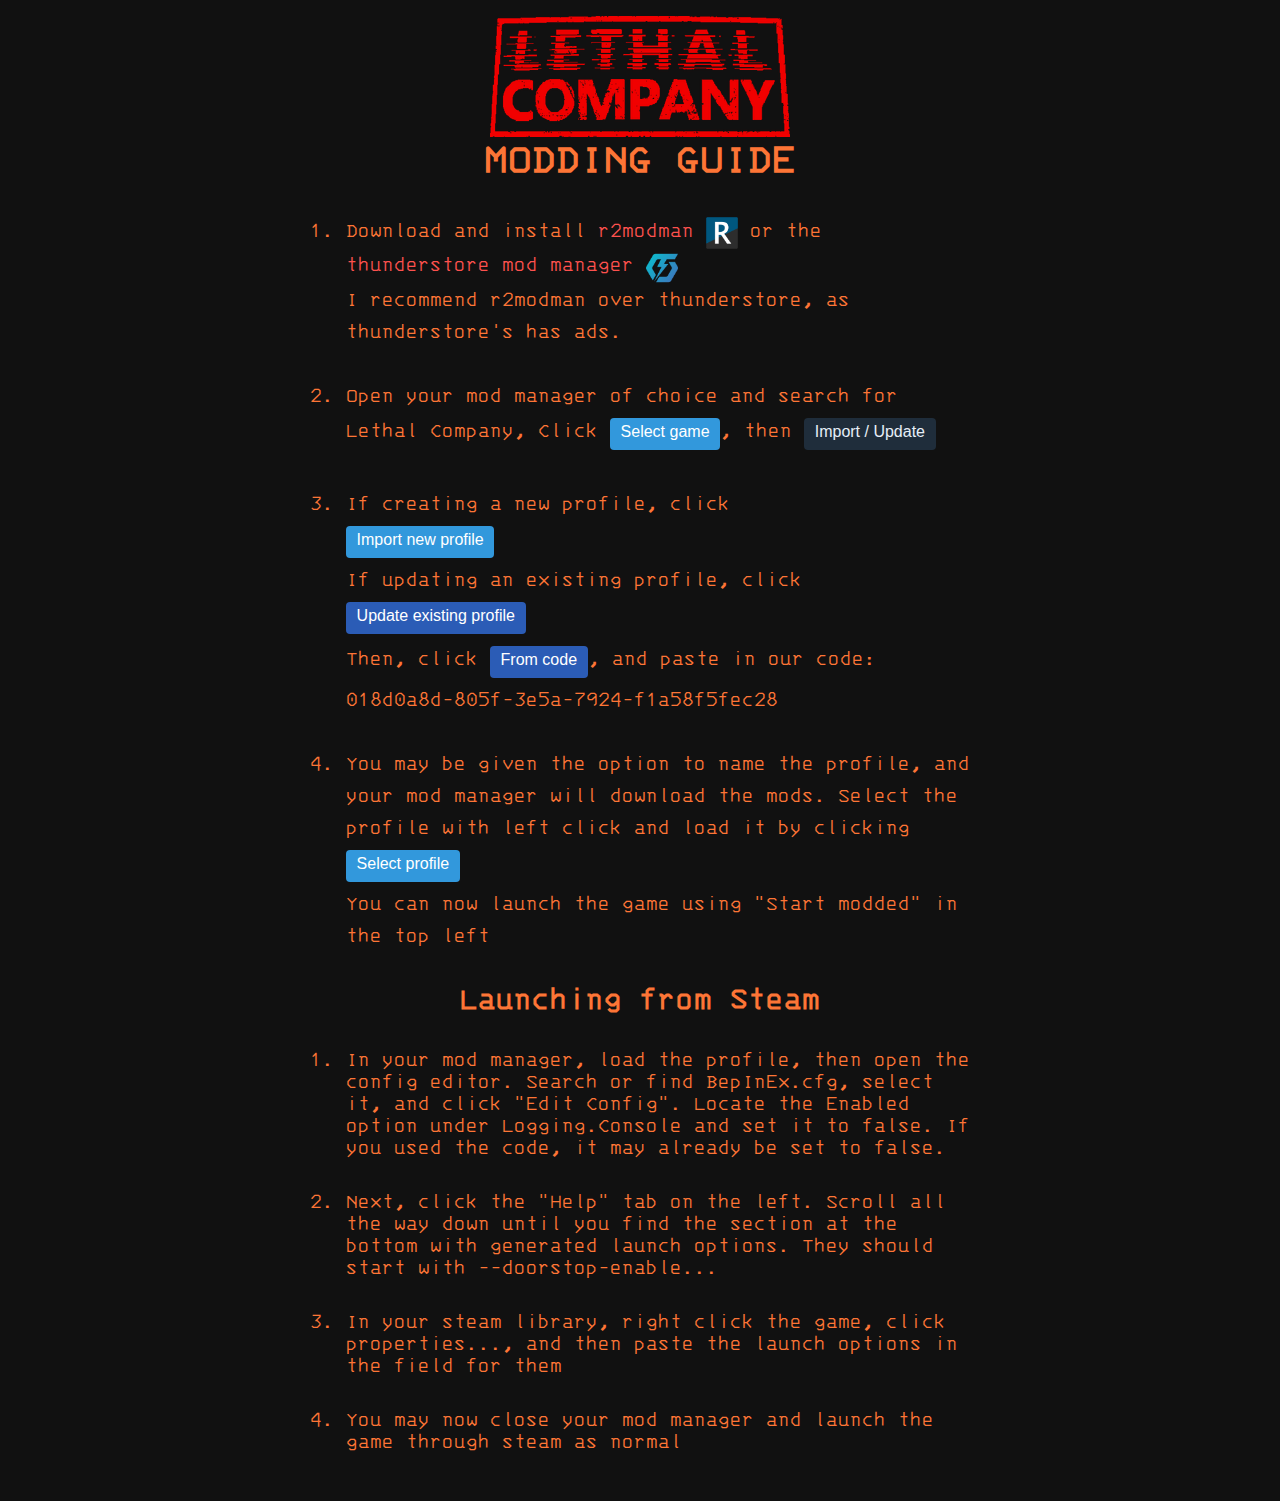
==== lethal-company.html @ e0412936 "This commit will be automatically published" ====
<!DOCTYPE html>
<html lang="en">

<head>
    <meta charset="UTF-8">
    <meta name="viewport" content="width=device-width, initial-scale=1" />
    <meta name="robots" content="noindex">
    <title id="title">Lethal Company Modding Guide</title>
    <meta property="og:title" content="Lethal Company Modding Guide" />
    <meta property="og:site_name" content="Tona Days" />
    <meta name="description" content="A quick & simple guide to mod lethal company" />
    <meta property="og:description" content="A quick & simple guide to mod lethal company" />
    <meta content="https://tonadays.github.io/assets/games/lethal-company.png" property="og:image" />
    <meta name="theme-color" content="#FE0701" />
    <link rel="stylesheet" href="dark" id="theme">
    <link rel="stylesheet" href="./styles.css" />
    <link rel="stylesheet" href="./center-content.css" />
    <style>
        @font-face {
            font-family: "IBM 3270";
            src:
                local("IBM 3270"),
                url("./assets/fonts/3270/3270-Regular.woff") format("woff");
        }

        :root {
            --background-color: #111;
            --font-size: 22px;
            --font: "IBM 3270", ui-monospace, Consolas, SFMono-Regular, "SF Mono", Menlo, "Liberation Mono", monospace;
            --lethal-red: #FE0701;
            --lethal-orange: #FE6600;
            --text-color: #FD7536;
            --anchor-color: #fd514e;
            --visited-anchor-color: #fd4eab;
        }

        #header {
            display: flex;
            flex-direction: column;
            justify-content: center;
            align-items: center;
            gap: 2px;
        }

        #header h1 {
            margin: 0;
        }

        .icon {
            display: inline-block;
            max-width: 2rem;
            max-height: 2rem;
            vertical-align: middle;
        }

        ol>li>div {
            line-height: 2rem;
        }

        li {
            margin: 2rem 0;
        }

        .example-button {
            /* Ripped straight from r2modman */
            background-color: rgb(31, 45, 59);
            border-color: rgb(58, 73, 88);
            border-width: 1px;
            color: rgb(230, 239, 248);
            /* cursor: pointer; */
            user-select: none;
            justify-content: center;
            text-align: center;
            white-space: nowrap;
            line-height: 1.5;
            align-items: center;
            border: 1px solid transparent;
            border-radius: 4px;
            box-shadow: none;
            font-family: BlinkMacSystemFont, -apple-system, Segoe UI, Roboto, Oxygen, Ubuntu, Cantarell, Fira Sans, Droid Sans, Helvetica Neue, Helvetica, Arial, sans-serif;
            /* Tweaked */
            display: inline-block;
            /* vertical-align: middle; */
            margin-top: 6px;
            margin-bottom: 6px;
            font-size: 1rem;
            height: 2rem;
            padding-bottom: 0.1rem;
            padding-left: 0.6em;
            padding-right: 0.6em;
            padding-top: 0.1rem;
        }

        .example-button.filled {
            background-color: #3298dc;
            color: #fff;
        }
        
        .example-button.primary {
            background-color: #2b5cb6;
            color: #fff;
        }
    </style>
</head>

<body>
    <div id="main" class="content">
        <div id="header">
            <img src="./assets/lethal/Lethal_Company_Header.png">
            <h1>MODDING GUIDE</h1>
        </div>
        <ol>
            <li>
                <div>Download and install <a href="https://thunderstore.io/c/lethal-company/p/ebkr/r2modman/">r2modman</a> <a href="https://thunderstore.io/c/lethal-company/p/ebkr/r2modman/"><img class="icon" src="assets/lethal/r2modman.png"></a> or the <a href="https://www.overwolf.com/oneapp/Thunderstore-Thunderstore_Mod_Manager">thunderstore mod manager</a> <a href="https://www.overwolf.com/oneapp/Thunderstore-Thunderstore_Mod_Manager"><img class="icon" src="assets/lethal/thunderstore.png"></a></div>
                <div>I recommend r2modman over thunderstore, as thunderstore's has ads.</div>
            </li>
            <li>
                <div>Open your mod manager of choice and search for Lethal Company, Click <div class="example-button filled">Select game</div>, then <div class="example-button">Import / Update</div>
                </div>
            </li>
            <li>
                <div>If creating a new profile, click<br><div class="example-button filled">Import new profile</div>
                <div>If updating an existing profile, click <div class="example-button primary">Update existing profile</div></div>
                <div>Then, click <div class="example-button primary">From code</div>, and paste in our code:</div>
                <div>018d0a8d-805f-3e5a-7924-f1a58f5fec28</div>
            </li>
            <li>
                <div>You may be given the option to name the profile, and your mod manager will download the mods. Select the profile with left click and load it by clicking <div class="example-button filled">Select profile</div></div>
                <div>You can now launch the game using "Start modded" in the top left</div>
            </li>
        </ol>
        <h2 style="text-align: center;">Launching from Steam</h2>
        <ol>
            <li>In your mod manager, load the profile, then open the config editor. Search or find BepInEx.cfg, select it, and click "Edit Config". Locate the Enabled option under Logging.Console and set it to false. If you used the code, it may already be set to false.</li>
            <li>Next, click the "Help" tab on the left. Scroll all the way down until you find the section at the bottom with generated launch options. They should start with --doorstop-enable...</li>
            <li>In your steam library, right click the game, click properties..., and then paste the launch options in the field for them</li>
            <li>You may now close your mod manager and launch the game through steam as normal</li>
        </ol>
    </div>
</body>

</html>
---- styles.css ----
:root {
    --font-size: 16px;
    --font: -apple-system, BlinkMacSystemFont, "Segoe UI", "Noto Sans", "Open Sans", "Helvetica Neue", Helvetica, Arial, sans-serif;
    --corners: 4px;
    --background-color: #1e1e1e;
    --text-color: #efefef;
    --anchor-color: #8ab4f8;
    --visited-anchor-color: #c58af9;
}

* {
    box-sizing: border-box;
}

[hidden],
template {
    display: none !important;
}

html,
body {
    margin: 0;
    padding: 0;
}

html {
    background: var(--background-color);
    scroll-behavior: smooth;
}

body {
    min-height: 100vh;
    color: var(--text-color);
    font-size: var(--font-size);
    font-family: var(--font);
}

h1,
h2,
h3,
h4,
h5,
h6,
p,
pre {
    margin: 1rem 0;
}

img {
    vertical-align: middle;
}

a[disabled] {
    pointer-events: none;
    cursor: text;
}

a {
    text-decoration: none;
    color: var(--anchor-color);
    outline: none;
}

a:focus-visible {
    outline-style: solid;
    outline-color: currentColor;
    outline-width: 2px;
    outline-offset: 1px;
    border-radius: 3px;
}

a:visited {
    color: var(--visited-anchor-color);
}

a:hover,
a:active {
    text-decoration: underline;
}

.content,
body.content {
    padding: 1rem;
}

.content> :first-child {
    margin-top: 0;
}

.content> :last-child {
    margin-bottom: 0;
}
---- center-content.css ----
#main {
    max-width: 700px;
    margin-left: auto;
    margin-right: auto;
}
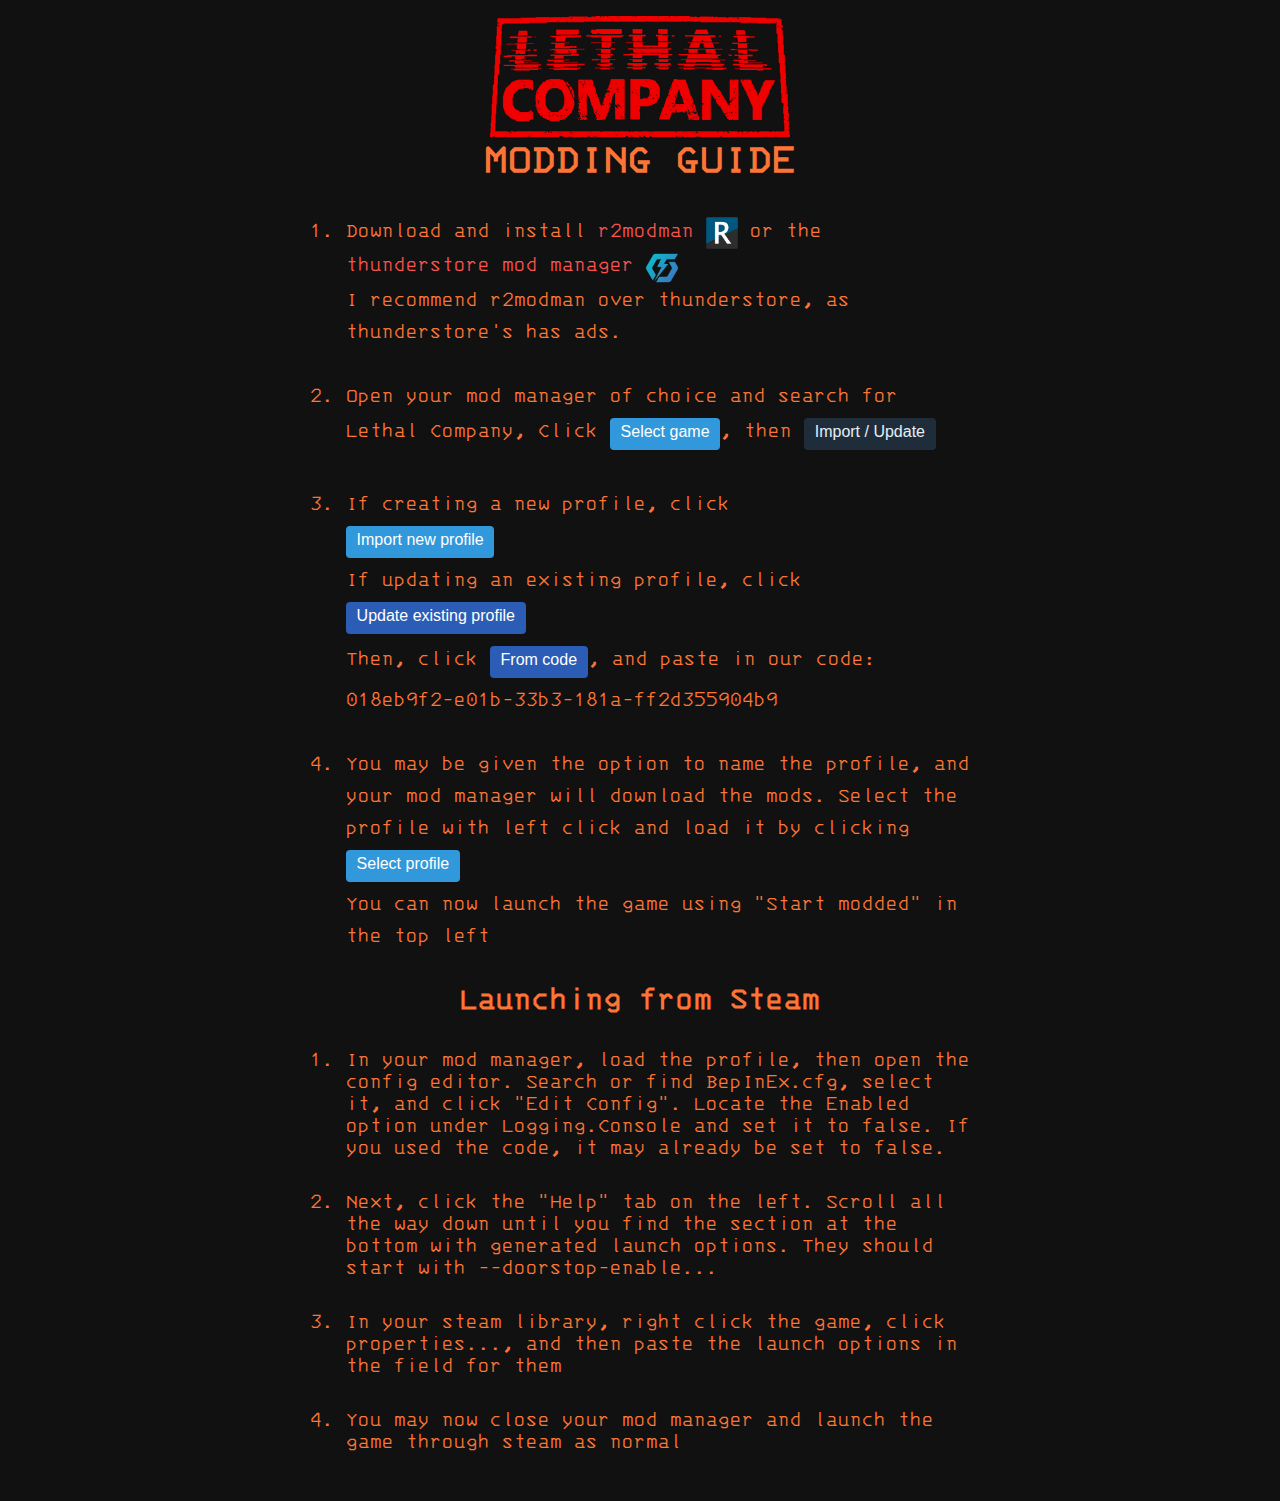
==== commit 45281662: "This commit will be automatically published" ====
--- a/lethal-company.html
+++ b/lethal-company.html
@@ -122,7 +122,7 @@
                 <div>If creating a new profile, click<br><div class="example-button filled">Import new profile</div>
                 <div>If updating an existing profile, click <div class="example-button primary">Update existing profile</div></div>
                 <div>Then, click <div class="example-button primary">From code</div>, and paste in our code:</div>
-                <div>018d0a8d-805f-3e5a-7924-f1a58f5fec28</div>
+                <div>018eb9f2-e01b-33b3-181a-ff2d355904b9</div>
             </li>
             <li>
                 <div>You may be given the option to name the profile, and your mod manager will download the mods. Select the profile with left click and load it by clicking <div class="example-button filled">Select profile</div></div>
@@ -139,4 +139,4 @@
     </div>
 </body>
 
-</html>+</html>
